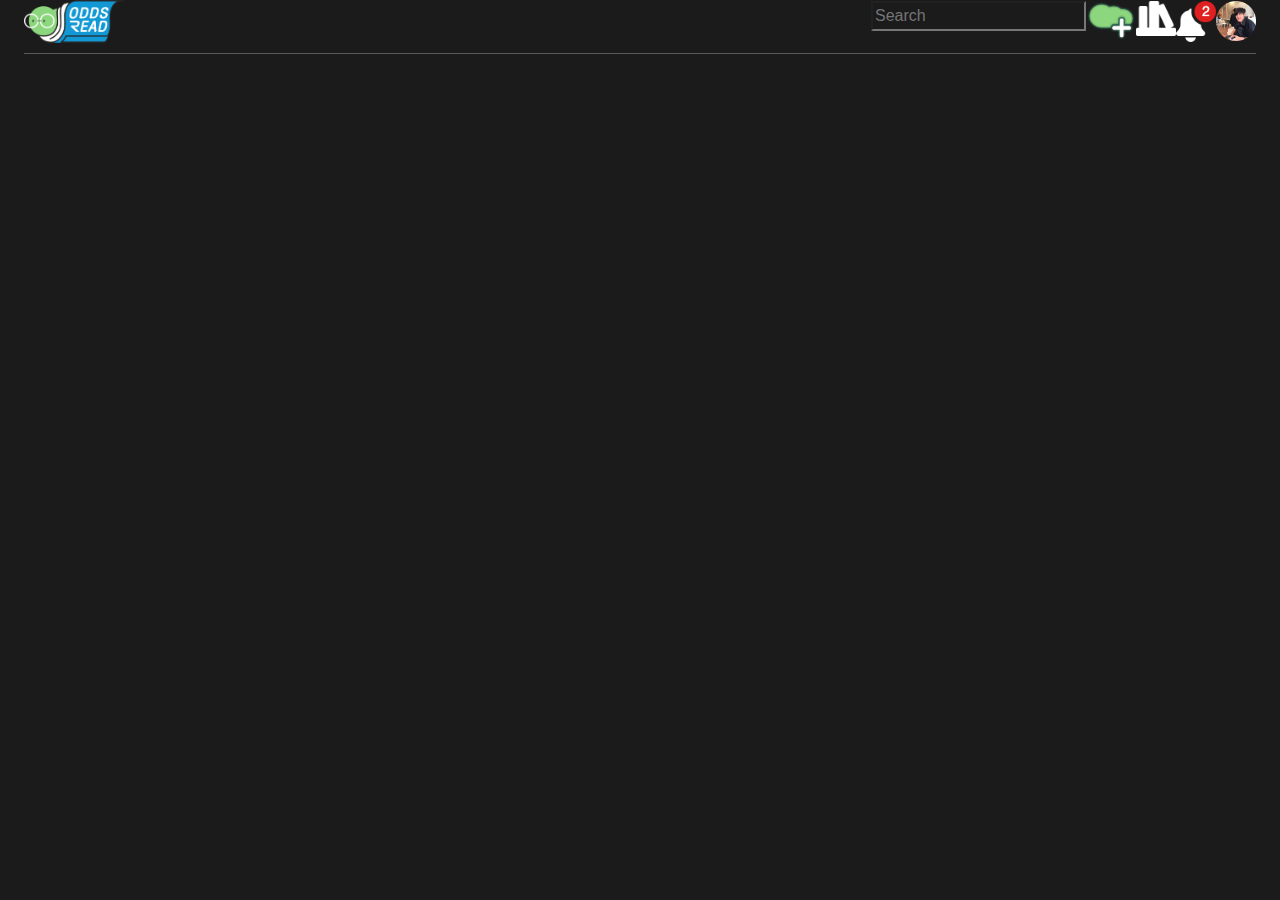
==== Search.html @ 7feb758a "Init project" ====
<html>

<head>
    <title>Wormbook</title>
    <meta name="description" content="Not banana!">
    </meta>
    <meta charset="UTF-8">

    <link rel="stylesheet" href="https://stackpath.bootstrapcdn.com/bootstrap/4.4.1/css/bootstrap.min.css" integrity="sha384-Vkoo8x4CGsO3+Hhxv8T/Q5PaXtkKtu6ug5TOeNV6gBiFeWPGFN9MuhOf23Q9Ifjh" crossorigin="anonymous">
</head>
<style>
    body {
        background-color: #1B1B1B;
    }

    header {
        border-bottom: rgba(153, 153, 153, 0.5) 1px solid;
        padding-bottom: 10px;
    }

    .search {
        background-color: #1B1B1B;
        /* color: white;
        border-radius: 6px;
        border: 1px solid white; */
    }
</style>

<body>
    <header class="d-flex justify-content-between align-items-center mx-4 ">
        <div class="logo">
            <img src="images/odds-read-logo.png" width="100px" />
        </div>
        <div class="menu d-flex">
            <div>
                <input class="search" placeholder="Search" />
            </div>
            <div>
                <img src="images/cloud.png" width="50px" />
            </div>
            <div>
                <img src="images/book.png" width="40px" />
            </div>
            <div>
                <img src="images/noti.png" width="40px" />
            </div>
            <div>
                <img src="images/profile.png" width="40px" />
            </div>
        </div>
    </header>
</body>





</html>
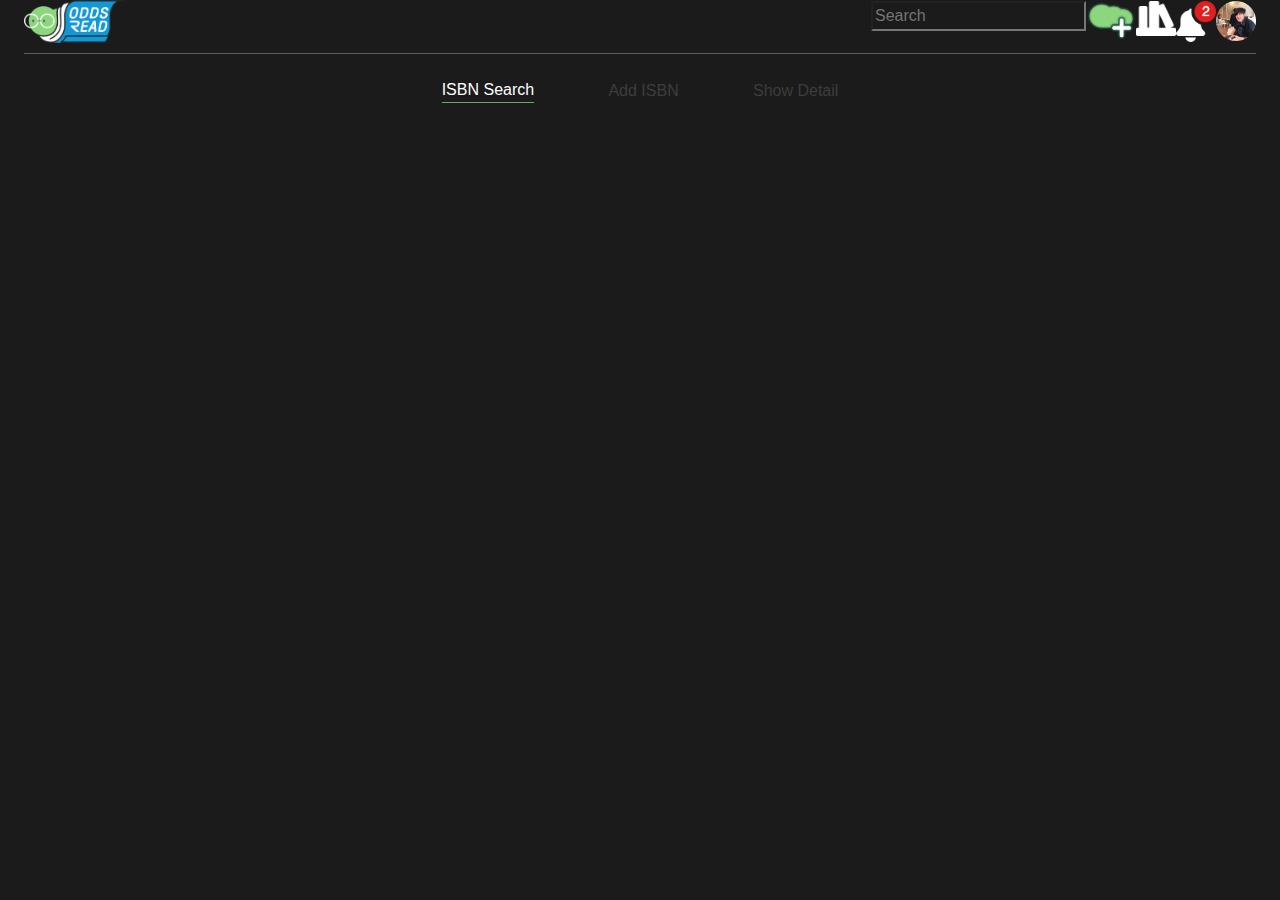
==== commit 24ee16a8: "Add style in search page" ====
--- a/Search.html
+++ b/Search.html
@@ -11,6 +11,7 @@
 <style>
     body {
         background-color: #1B1B1B;
+        color: white;
     }
 
     header {
@@ -24,6 +25,14 @@
         border-radius: 6px;
         border: 1px solid white; */
     }
+
+    .active-btn {
+        border-bottom : #6FA866 1px solid;
+    }
+
+    .inactive-btn {
+        color: #3D3D3D;
+     }
 </style>
 
 <body>
@@ -49,6 +58,26 @@
             </div>
         </div>
     </header>
+
+        <content>
+        <!-- [START] Content -->
+        <div class="d-flex justify-content-center  mt-4">
+            <div class="d-flex align-items-end justify-content-between justify-content-center col-6 col-md-6 col-xl-4">
+                <p class="active-btn">ISBN Search</p>
+                <p class="inactive-btn">Add ISBN</p>
+                <p class="inactive-btn">Show Detail</p>
+            </div>
+        </div>
+
+        <div class="content d-flex flex-column align-items-center">
+            <div class="d-flex col-10 col-md-10 col-xl-8 mb-5">
+
+            </div>
+        </div>
+
+        <!-- [END] Content -->
+    </content>
+
 </body>
 
 
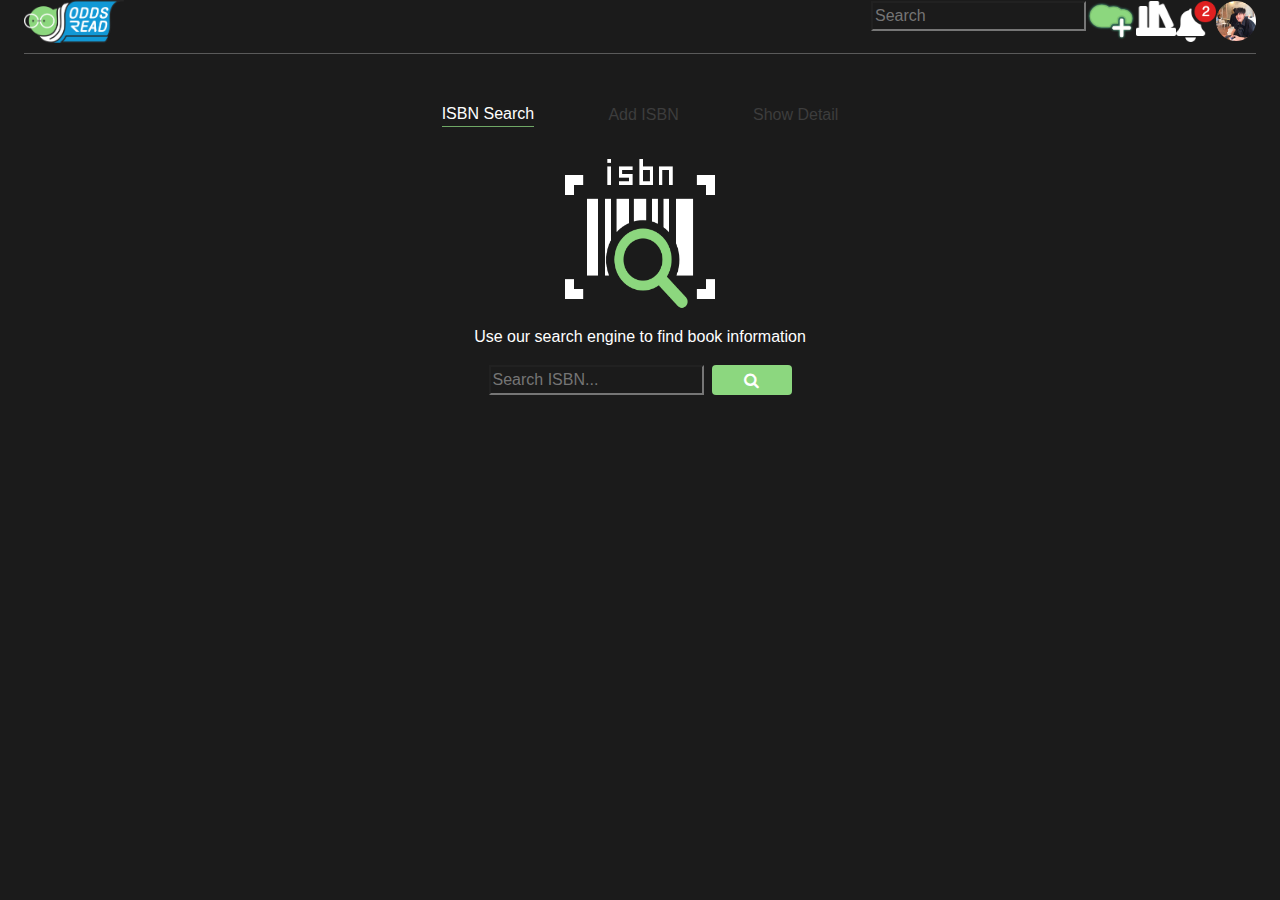
==== commit b1133e2d: "Improve search page ui" ====
--- a/Search.html
+++ b/Search.html
@@ -7,6 +7,8 @@
     <meta charset="UTF-8">
 
     <link rel="stylesheet" href="https://stackpath.bootstrapcdn.com/bootstrap/4.4.1/css/bootstrap.min.css" integrity="sha384-Vkoo8x4CGsO3+Hhxv8T/Q5PaXtkKtu6ug5TOeNV6gBiFeWPGFN9MuhOf23Q9Ifjh" crossorigin="anonymous">
+    <link rel="stylesheet" href="https://cdnjs.cloudflare.com/ajax/libs/font-awesome/4.7.0/css/font-awesome.min.css">
+
 </head>
 <style>
     body {
@@ -61,17 +63,25 @@
 
         <content>
         <!-- [START] Content -->
-        <div class="d-flex justify-content-center  mt-4">
-            <div class="d-flex align-items-end justify-content-between justify-content-center col-6 col-md-6 col-xl-4">
-                <p class="active-btn">ISBN Search</p>
-                <p class="inactive-btn">Add ISBN</p>
-                <p class="inactive-btn">Show Detail</p>
+        <div class="d-flex flex-column mt-5">
+            <div class="d-flex justify-content-center">
+                <div class="d-flex align-items-end justify-content-between  col-6 col-md-6 col-xl-4">
+                    <p class="active-btn">ISBN Search</p>
+                    <p class="inactive-btn">Add ISBN</p>
+                    <p class="inactive-btn">Show Detail</p>
+                </div>
             </div>
-        </div>
-
-        <div class="content d-flex flex-column align-items-center">
-            <div class="d-flex col-10 col-md-10 col-xl-8 mb-5">
-
+            <div class="d-flex justify-content-center mt-3">
+                 <img src="images/isbn-search.png" width="150px" height="150px">
+            </div>
+             <div class="d-flex justify-content-center mt-3">
+                 <p>Use our search engine to find book information</p>
+            </div>
+             <div class="d-flex justify-content-center">
+                 <input class="search" placeholder="Search ISBN..." />
+                 <button class="btn ml-2" type="button" style="background-color:#8CD77F; width:80px">
+                        <i class="fa fa-search" style="color:white;"></i>
+                  </button>
             </div>
         </div>
 
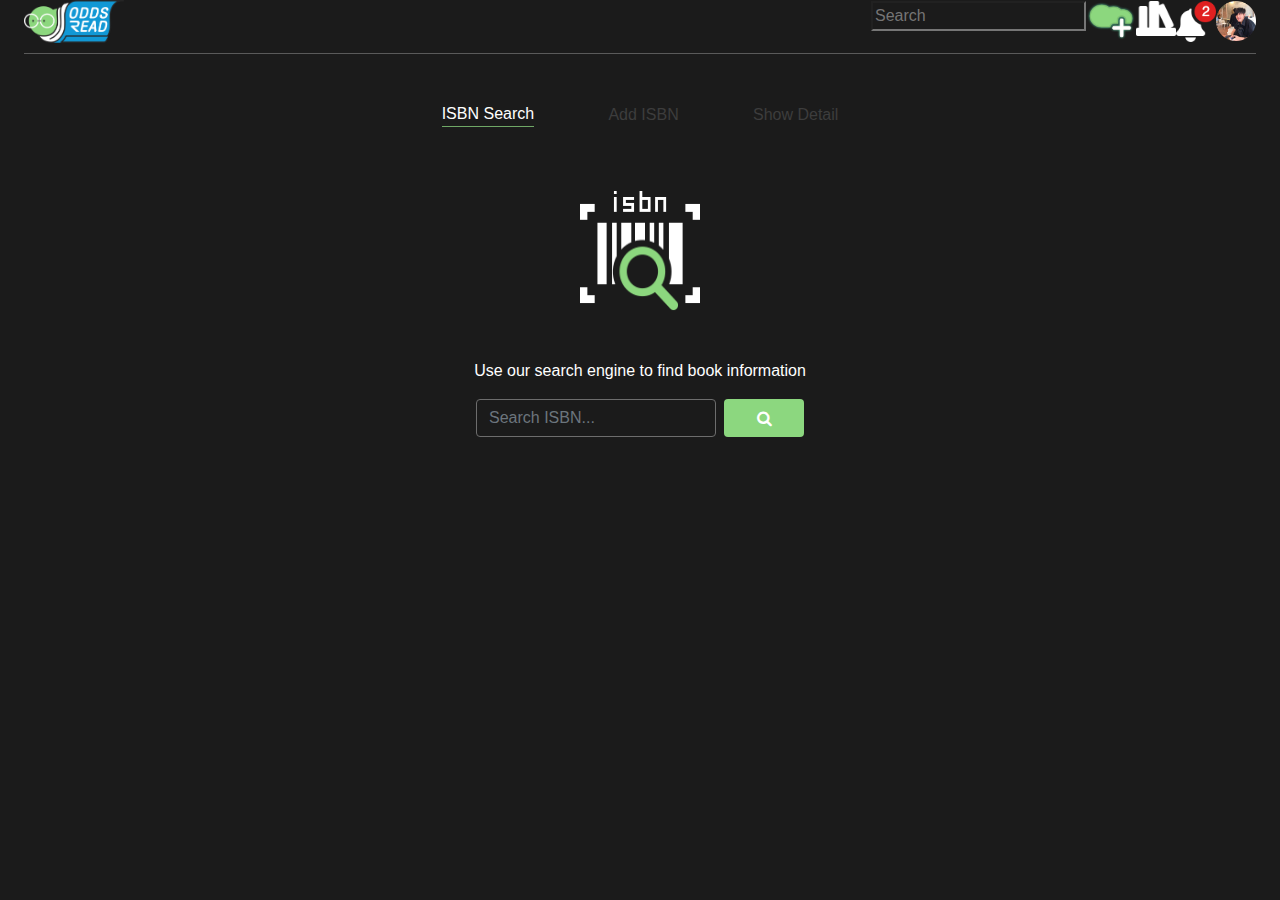
==== commit 616add2e: "Improve UI in search page" ====
--- a/Search.html
+++ b/Search.html
@@ -30,10 +30,28 @@
 
     .active-btn {
         border-bottom : #6FA866 1px solid;
+        cursor:pointer;
     }
 
     .inactive-btn {
         color: #3D3D3D;
+         cursor:pointer;
+     }
+
+     .search-input {
+        background-color:#1B1B1B;
+        width:15rem; 
+        color:white;
+        border: #6D6D6D 1px solid;
+     }
+
+     .search-btn {
+         background-color:#8CD77F; 
+         width:5rem;
+     }
+
+     .search-icon {
+         color:white;
      }
 </style>
 
@@ -71,16 +89,16 @@
                     <p class="inactive-btn">Show Detail</p>
                 </div>
             </div>
-            <div class="d-flex justify-content-center mt-3">
-                 <img src="images/isbn-search.png" width="150px" height="150px">
+            <div class="d-flex justify-content-center mt-5">
+                 <img src="images/isbn-search.png" width="120px" height="120px">
             </div>
-             <div class="d-flex justify-content-center mt-3">
+             <div class="d-flex justify-content-center mt-5">
                  <p>Use our search engine to find book information</p>
             </div>
              <div class="d-flex justify-content-center">
-                 <input class="search" placeholder="Search ISBN..." />
-                 <button class="btn ml-2" type="button" style="background-color:#8CD77F; width:80px">
-                        <i class="fa fa-search" style="color:white;"></i>
+                 <input class="form-control py-2 search-input" type="search" placeholder="Search ISBN...">
+                 <button class="btn ml-2 search-btn" type="button">
+                        <i class="fa fa-search search-icon"></i>
                   </button>
             </div>
         </div>
